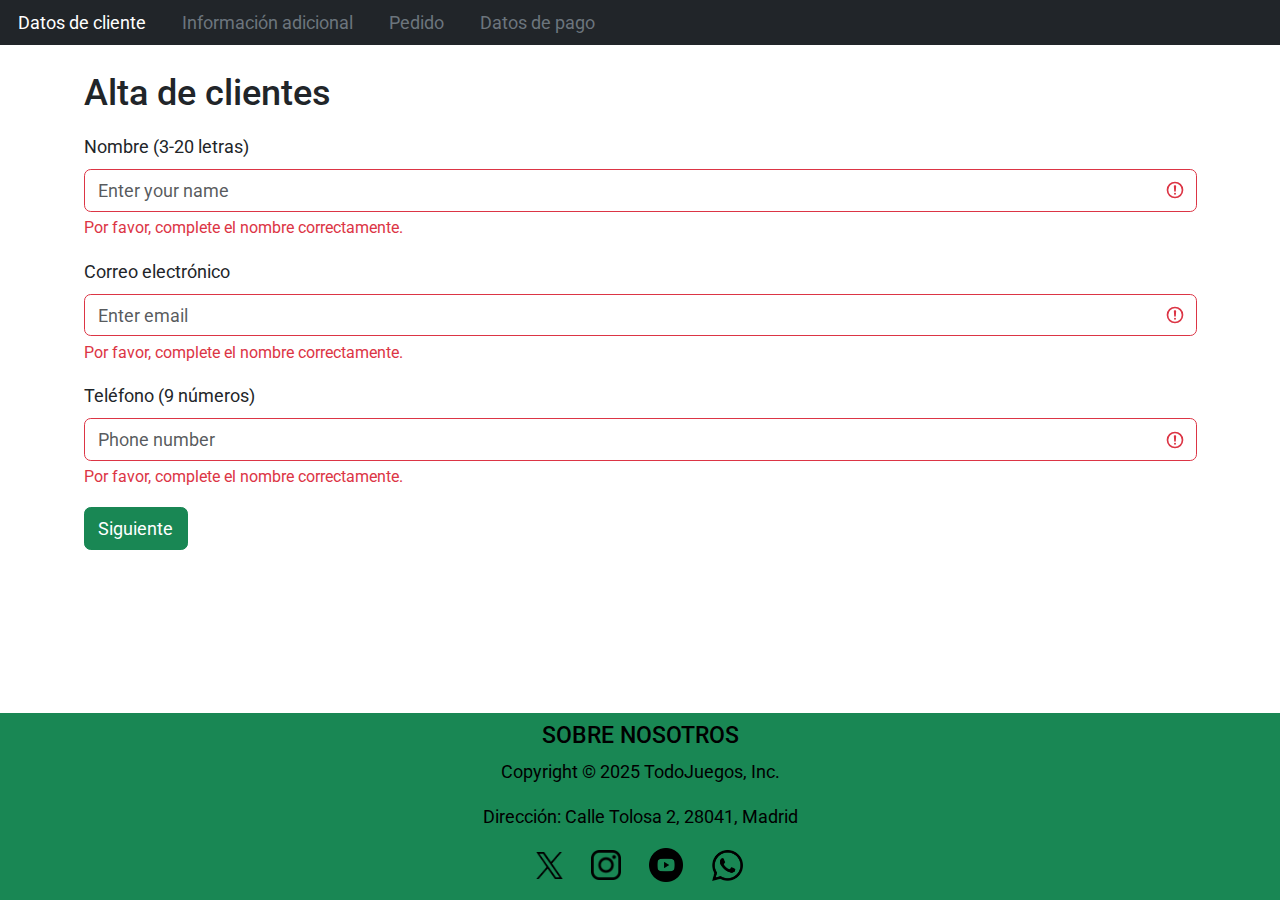
==== index.html @ 4c2fd0bc "first commit" ====
<!DOCTYPE html>
<html lang="en">

<head>
  <title>Datos del cliente</title>
  <link rel="preconnect" href="https://fonts.googleapis.com">
  <link rel="preconnect" href="https://fonts.gstatic.com" crossorigin>
  <link
    href="https://fonts.googleapis.com/css2?family=Inter:ital,opsz,wght@0,14..32,100..900;1,14..32,100..900&family=Roboto:ital,wght@0,100..900;1,100..900&display=swap"
    rel="stylesheet">
  <meta charset="utf-8">
  <meta name="viewport" content="width=device-width, initial-scale=1">
  <link href="https://cdn.jsdelivr.net/npm/bootstrap@5.3.3/dist/css/bootstrap.min.css" rel="stylesheet">
  <script src="https://cdn.jsdelivr.net/npm/bootstrap@5.3.3/dist/js/bootstrap.bundle.min.js"></script>
  <link rel="stylesheet" href="style.css">
</head>

<body>
  <div class="bg bg-dark">
    <ul class="nav">
      <li class="nav-item">
        <a href="datos_cliente.html" class="nav-link text-white active">Datos de cliente</a>
      </li>
      <li class="nav-item">
        <a href="#" class="nav-link text-secondary disabled">Información adicional</a>
      </li>
      <li class="nav-item">
        <a href="#" class="nav-link text-secondary disabled">Pedido</a>
      </li>
      <li class="nav-item">
        <a href="#" class="nav-link text-secondary disabled">Datos de pago</a>
      </li>
    </ul>
  </div>
  <div class="container mt-4">
    <h2>Alta de clientes</h2>
    <form action="info_adicional.html" method="post" class="was-validated">
      <!-- nombre cliente -->
      <div class="mt-3 mb-3">
        <label for="nombre" class="form-label">Nombre (3-20 letras)</label>
        <input type="text" id="nombre" name="nombre" class="form-control" placeholder="Enter your name"
          pattern="[a-zA-ZñÑÀ-ÿ\s]{3,50}" required>
        <div class="valid-feedback">Válido.</div>
        <div class="invalid-feedback">Por favor, complete el nombre correctamente.</div>
      </div>

      <!-- correo usuario-->
      <div class="mt-3 mb-3">
        <label for="correo" class="form-label">Correo electrónico</label>
        <input type="email" id="name" name="correo" class="form-control" placeholder="Enter email"
          pattern="[a-zA-Z0-9._]+@[a-zA-Z0-9.-]+\.[a-zA-Z]{2,}" required>
        <div class="valid-feedback">Válido.</div>
        <div class="invalid-feedback">Por favor, complete el nombre correctamente.</div>
      </div>

      <!-- telefono usuario -->
      <div class="mt-3 mb-3">
        <label for="telefono" class="form-label">Teléfono (9 números)</label>
        <input type="tel" id="tel" name="tel" class="form-control" placeholder="Phone number" pattern="[0-9]{9}"
          required>
        <div class="valid-feedback">Válido.</div>
        <div class="invalid-feedback">Por favor, complete el nombre correctamente.</div>
      </div>
      <button type="submit" class="btn btn-success">Siguiente</button>
    </form>
  </div>

  <!-- footer -->
  <div class="bg bg-success text-black text-center fixed-bottom w-100">
    <footer>
      <h5 class="mt-2">SOBRE NOSOTROS</h5>
      <p>Copyright &#169 2025 TodoJuegos, Inc.</p>
      <p>Dirección: Calle Tolosa 2, 28041, Madrid</p>
      <p>
        <a href="https://x.com/home?lang=es" class="text-decoration-none"><img src="images/gorjeo.png" alt="x"
            width="27">&nbsp&nbsp&nbsp&nbsp&nbsp&nbsp</a>
        <a href="https://www.instagram.com/" class="text-decoration-none"><img src="images/logotipo-de-instagram.png"
            alt="instagram" width="30">&nbsp&nbsp&nbsp&nbsp&nbsp&nbsp</a>
        <a href="https://www.youtube.com/" class="text-decoration-none"><img src="images/youtube.png" alt="yt"
            width="34">&nbsp&nbsp&nbsp&nbsp&nbsp&nbsp</a>
        <a href="https://www.whatsapp.com/?lang=es_LA" class="text-decoration-none"><img src="images/whatsapp.png"
            alt="whatsapp" width="33"></a>
      </p>
    </footer>
  </div>
</body>

</html>
---- style.css ----
* {
    font-family: roboto;
    font-size: 18px;
}
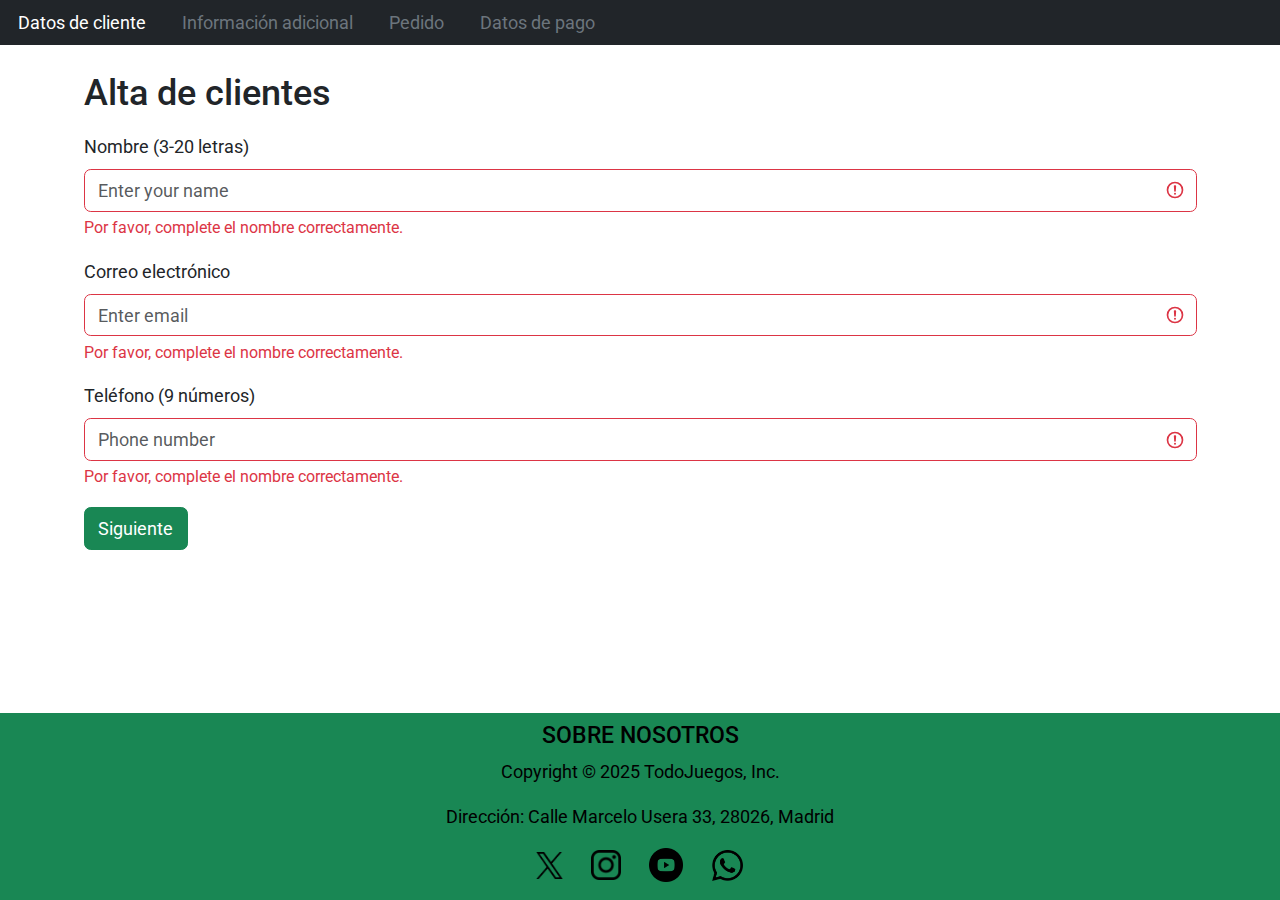
==== commit d568b34c: "fifth commit" ====
--- a/index.html
+++ b/index.html
@@ -34,7 +34,7 @@
   </div>
   <div class="container mt-4">
     <h2>Alta de clientes</h2>
-    <form action="info_adicional.html" method="post" class="was-validated">
+    <form action="info_adicional.html" method="get" class="was-validated">
       <!-- nombre cliente -->
       <div class="mt-3 mb-3">
         <label for="nombre" class="form-label">Nombre (3-20 letras)</label>
@@ -70,7 +70,7 @@
     <footer>
       <h5 class="mt-2">SOBRE NOSOTROS</h5>
       <p>Copyright &#169 2025 TodoJuegos, Inc.</p>
-      <p>Dirección: Calle Tolosa 2, 28041, Madrid</p>
+      <p>Dirección: Calle Marcelo Usera 33, 28026, Madrid</p>
       <p>
         <a href="https://x.com/home?lang=es" class="text-decoration-none"><img src="images/gorjeo.png" alt="x"
             width="27">&nbsp&nbsp&nbsp&nbsp&nbsp&nbsp</a>
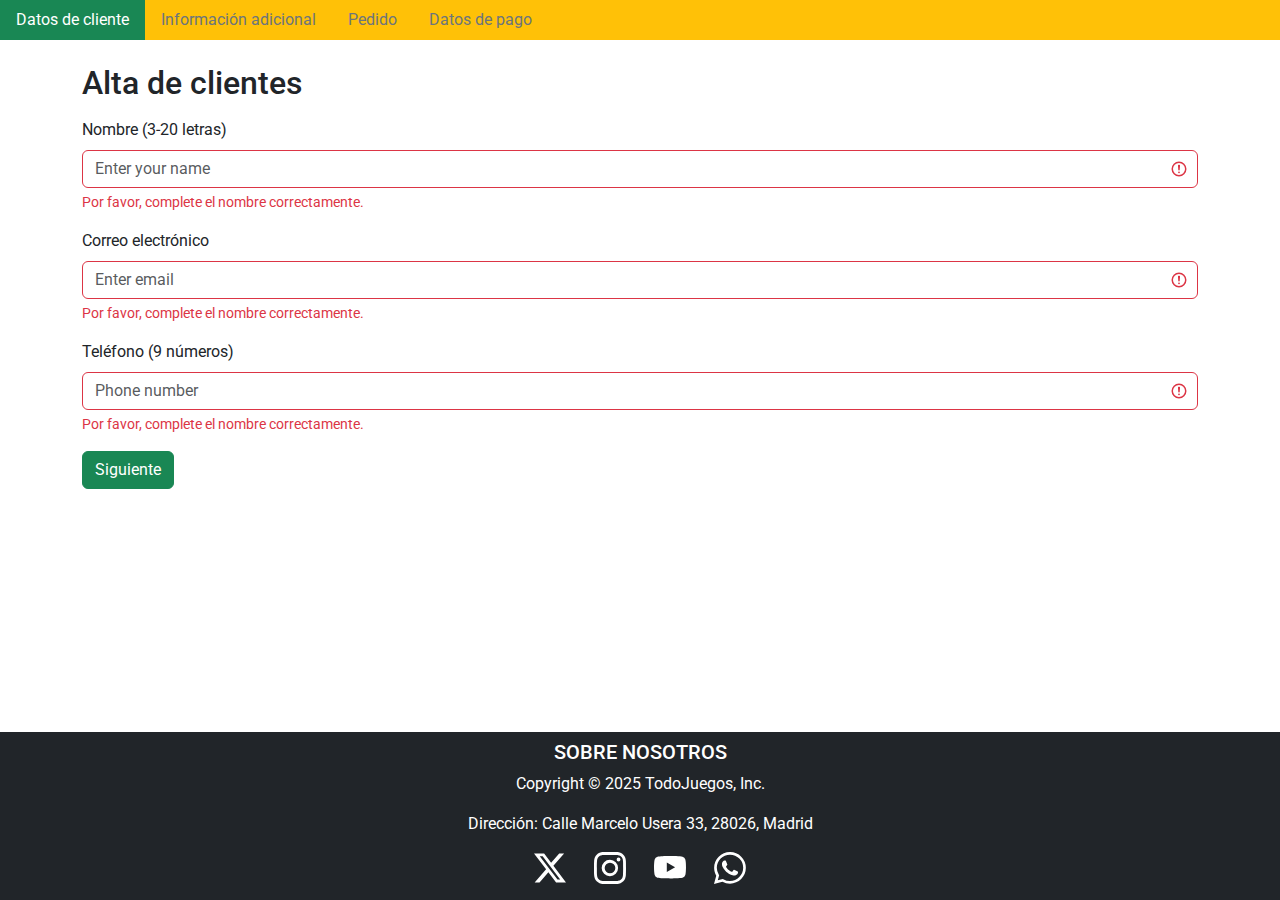
==== commit 2c0dab4a: "seventh commit" ====
--- a/index.html
+++ b/index.html
@@ -16,10 +16,10 @@
 </head>
 
 <body>
-  <div class="bg bg-dark">
+  <div class="bg bg-warning w-100">
     <ul class="nav">
       <li class="nav-item">
-        <a href="datos_cliente.html" class="nav-link text-white active">Datos de cliente</a>
+        <a href="datos_cliente.html" class="nav-link text-white active bg bg-success">Datos de cliente</a>
       </li>
       <li class="nav-item">
         <a href="#" class="nav-link text-secondary disabled">Información adicional</a>
@@ -66,20 +66,33 @@
   </div>
 
   <!-- footer -->
-  <div class="bg bg-success text-black text-center fixed-bottom w-100">
+  <div class="bg bg-dark text-white text-center fixed-bottom w-100">
     <footer>
       <h5 class="mt-2">SOBRE NOSOTROS</h5>
       <p>Copyright &#169 2025 TodoJuegos, Inc.</p>
       <p>Dirección: Calle Marcelo Usera 33, 28026, Madrid</p>
       <p>
-        <a href="https://x.com/home?lang=es" class="text-decoration-none"><img src="images/gorjeo.png" alt="x"
-            width="27">&nbsp&nbsp&nbsp&nbsp&nbsp&nbsp</a>
-        <a href="https://www.instagram.com/" class="text-decoration-none"><img src="images/logotipo-de-instagram.png"
-            alt="instagram" width="30">&nbsp&nbsp&nbsp&nbsp&nbsp&nbsp</a>
-        <a href="https://www.youtube.com/" class="text-decoration-none"><img src="images/youtube.png" alt="yt"
-            width="34">&nbsp&nbsp&nbsp&nbsp&nbsp&nbsp</a>
-        <a href="https://www.whatsapp.com/?lang=es_LA" class="text-decoration-none"><img src="images/whatsapp.png"
-            alt="whatsapp" width="33"></a>
+        <a href="https://x.com/home?lang=es" class="text-decoration-none"><svg xmlns="http://www.w3.org/2000/svg"
+            width="32" height="32" fill="white" class="bi bi-twitter-x" viewBox="0 0 16 16">
+            <path
+              d="M12.6.75h2.454l-5.36 6.142L16 15.25h-4.937l-3.867-5.07-4.425 5.07H.316l5.733-6.57L0 .75h5.063l3.495 4.633L12.601.75Zm-.86 13.028h1.36L4.323 2.145H2.865z" />
+          </svg>&nbsp&nbsp&nbsp&nbsp&nbsp&nbsp</a>
+        <a href="https://www.instagram.com/" class="text-decoration-none"><svg xmlns="http://www.w3.org/2000/svg"
+            width="32" height="32" fill="white" class="bi bi-instagram" viewBox="0 0 16 16">
+            <path
+              d="M8 0C5.829 0 5.556.01 4.703.048 3.85.088 3.269.222 2.76.42a3.9 3.9 0 0 0-1.417.923A3.9 3.9 0 0 0 .42 2.76C.222 3.268.087 3.85.048 4.7.01 5.555 0 5.827 0 8.001c0 2.172.01 2.444.048 3.297.04.852.174 1.433.372 1.942.205.526.478.972.923 1.417.444.445.89.719 1.416.923.51.198 1.09.333 1.942.372C5.555 15.99 5.827 16 8 16s2.444-.01 3.298-.048c.851-.04 1.434-.174 1.943-.372a3.9 3.9 0 0 0 1.416-.923c.445-.445.718-.891.923-1.417.197-.509.332-1.09.372-1.942C15.99 10.445 16 10.173 16 8s-.01-2.445-.048-3.299c-.04-.851-.175-1.433-.372-1.941a3.9 3.9 0 0 0-.923-1.417A3.9 3.9 0 0 0 13.24.42c-.51-.198-1.092-.333-1.943-.372C10.443.01 10.172 0 7.998 0zm-.717 1.442h.718c2.136 0 2.389.007 3.232.046.78.035 1.204.166 1.486.275.373.145.64.319.92.599s.453.546.598.92c.11.281.24.705.275 1.485.039.843.047 1.096.047 3.231s-.008 2.389-.047 3.232c-.035.78-.166 1.203-.275 1.485a2.5 2.5 0 0 1-.599.919c-.28.28-.546.453-.92.598-.28.11-.704.24-1.485.276-.843.038-1.096.047-3.232.047s-2.39-.009-3.233-.047c-.78-.036-1.203-.166-1.485-.276a2.5 2.5 0 0 1-.92-.598 2.5 2.5 0 0 1-.6-.92c-.109-.281-.24-.705-.275-1.485-.038-.843-.046-1.096-.046-3.233s.008-2.388.046-3.231c.036-.78.166-1.204.276-1.486.145-.373.319-.64.599-.92s.546-.453.92-.598c.282-.11.705-.24 1.485-.276.738-.034 1.024-.044 2.515-.045zm4.988 1.328a.96.96 0 1 0 0 1.92.96.96 0 0 0 0-1.92m-4.27 1.122a4.109 4.109 0 1 0 0 8.217 4.109 4.109 0 0 0 0-8.217m0 1.441a2.667 2.667 0 1 1 0 5.334 2.667 2.667 0 0 1 0-5.334" />
+          </svg>&nbsp&nbsp&nbsp&nbsp&nbsp&nbsp</a>
+        <a href="https://www.youtube.com/" class="text-decoration-none"><svg xmlns="http://www.w3.org/2000/svg"
+            width="32" height="32" fill="white" class="bi bi-youtube" viewBox="0 0 16 16">
+            <path
+              d="M8.051 1.999h.089c.822.003 4.987.033 6.11.335a2.01 2.01 0 0 1 1.415 1.42c.101.38.172.883.22 1.402l.01.104.022.26.008.104c.065.914.073 1.77.074 1.957v.075c-.001.194-.01 1.108-.082 2.06l-.008.105-.009.104c-.05.572-.124 1.14-.235 1.558a2.01 2.01 0 0 1-1.415 1.42c-1.16.312-5.569.334-6.18.335h-.142c-.309 0-1.587-.006-2.927-.052l-.17-.006-.087-.004-.171-.007-.171-.007c-1.11-.049-2.167-.128-2.654-.26a2.01 2.01 0 0 1-1.415-1.419c-.111-.417-.185-.986-.235-1.558L.09 9.82l-.008-.104A31 31 0 0 1 0 7.68v-.123c.002-.215.01-.958.064-1.778l.007-.103.003-.052.008-.104.022-.26.01-.104c.048-.519.119-1.023.22-1.402a2.01 2.01 0 0 1 1.415-1.42c.487-.13 1.544-.21 2.654-.26l.17-.007.172-.006.086-.003.171-.007A100 100 0 0 1 7.858 2zM6.4 5.209v4.818l4.157-2.408z" />
+          </svg>&nbsp&nbsp&nbsp&nbsp&nbsp&nbsp</a>
+        <a href="https://www.whatsapp.com/?lang=es_LA" class="text-decoration-none"><svg
+            xmlns="http://www.w3.org/2000/svg" width="32" height="32" fill="white" class="bi bi-whatsapp"
+            viewBox="0 0 16 16">
+            <path
+              d="M13.601 2.326A7.85 7.85 0 0 0 7.994 0C3.627 0 .068 3.558.064 7.926c0 1.399.366 2.76 1.057 3.965L0 16l4.204-1.102a7.9 7.9 0 0 0 3.79.965h.004c4.368 0 7.926-3.558 7.93-7.93A7.9 7.9 0 0 0 13.6 2.326zM7.994 14.521a6.6 6.6 0 0 1-3.356-.92l-.24-.144-2.494.654.666-2.433-.156-.251a6.56 6.56 0 0 1-1.007-3.505c0-3.626 2.957-6.584 6.591-6.584a6.56 6.56 0 0 1 4.66 1.931 6.56 6.56 0 0 1 1.928 4.66c-.004 3.639-2.961 6.592-6.592 6.592m3.615-4.934c-.197-.099-1.17-.578-1.353-.646-.182-.065-.315-.099-.445.099-.133.197-.513.646-.627.775-.114.133-.232.148-.43.05-.197-.1-.836-.308-1.592-.985-.59-.525-.985-1.175-1.103-1.372-.114-.198-.011-.304.088-.403.087-.088.197-.232.296-.346.1-.114.133-.198.198-.33.065-.134.034-.248-.015-.347-.05-.099-.445-1.076-.612-1.47-.16-.389-.323-.335-.445-.34-.114-.007-.247-.007-.38-.007a.73.73 0 0 0-.529.247c-.182.198-.691.677-.691 1.654s.71 1.916.81 2.049c.098.133 1.394 2.132 3.383 2.992.47.205.84.326 1.129.418.475.152.904.129 1.246.08.38-.058 1.171-.48 1.338-.943.164-.464.164-.86.114-.943-.049-.084-.182-.133-.38-.232" />
+          </svg></a>
       </p>
     </footer>
   </div>
--- a/style.css
+++ b/style.css
@@ -1,4 +1,5 @@
 * {
     font-family: roboto;
-    font-size: 18px;
+    font-size: 16px;
 }
+
